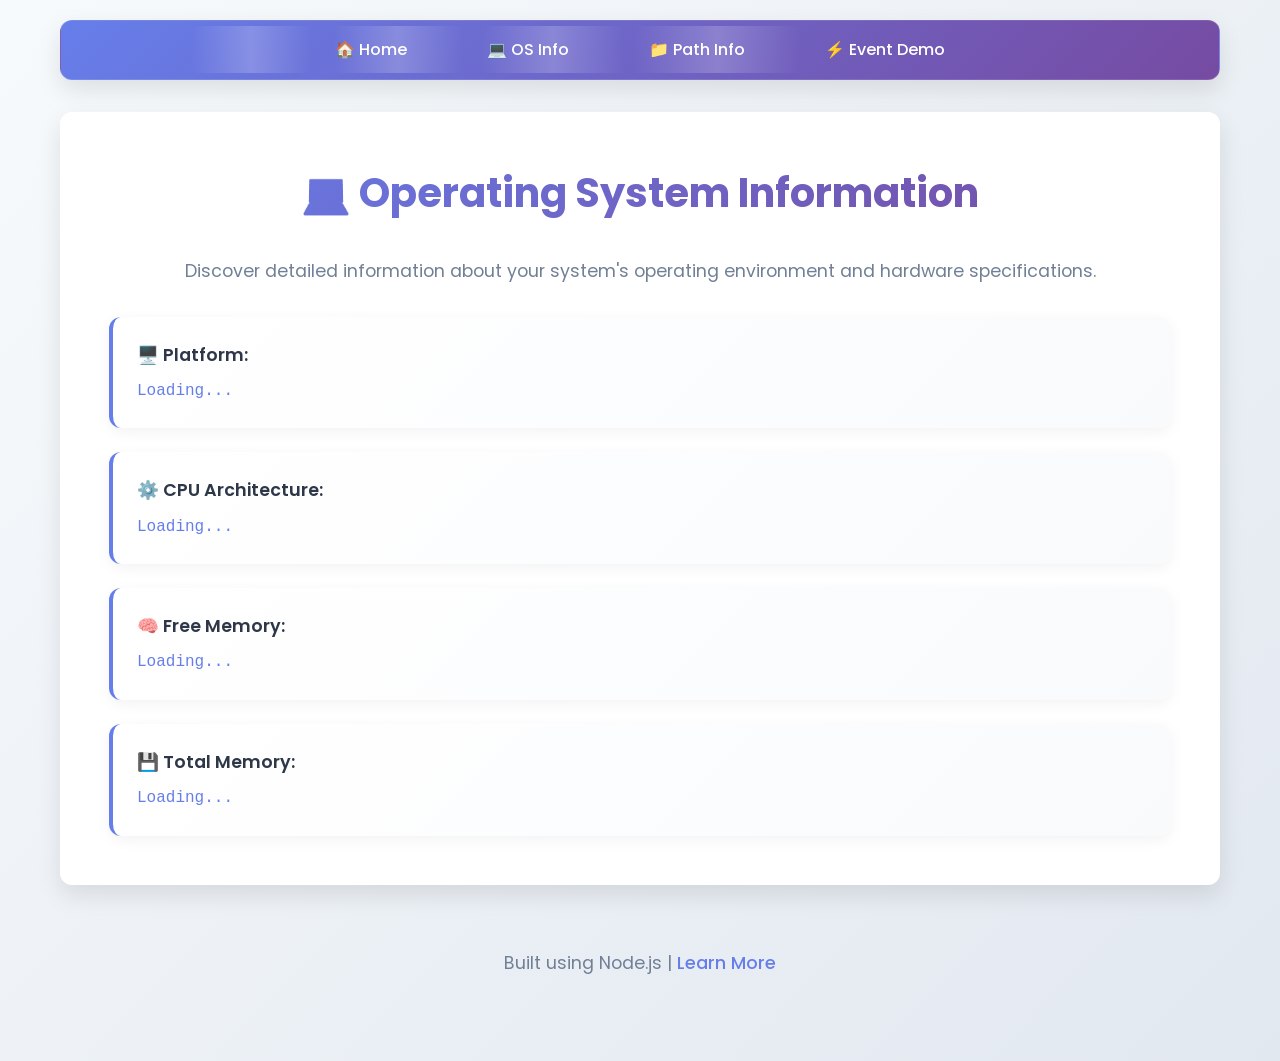
==== public/os.html @ 8d29805d "Initial Commit" ====
<!DOCTYPE html>
<html lang="en">
<head>
    <meta charset="UTF-8">
    <meta name="viewport" content="width=device-width, initial-scale=1.0">
    <title>OS Module Info</title>
    <link rel="stylesheet" href="style.css">
</head>
<body>
    <div class="container">
        <nav>
            <ul>
                <li><a href="/">🏠 Home</a></li>
                <li><a href="/os">💻 OS Info</a></li>
                <li><a href="/path">📁 Path Info</a></li>
                <li><a href="/event">⚡ Event Demo</a></li>
            </ul>
        </nav>
        <main>
            <h1>💻 Operating System Information</h1>
            <p>Discover detailed information about your system's operating environment and hardware specifications.</p>
            <div class="info-container">
                <div class="info-item">
                    <strong>🖥️ Platform:</strong> <span id="platform" class="loading">Loading...</span>
                </div>
                <div class="info-item">
                    <strong>⚙️ CPU Architecture:</strong> <span id="arch" class="loading">Loading...</span>
                </div>
                <div class="info-item">
                    <strong>🧠 Free Memory:</strong> <span id="freemem" class="loading">Loading...</span>
                </div>
                <div class="info-item">
                    <strong>💾 Total Memory:</strong> <span id="totalmem" class="loading">Loading...</span>
                </div>
            </div>
        </main>
        <footer>
            <p>Built using Node.js | <a href="https://nodejs.org" target="_blank">Learn More</a></p>
        </footer>
    </div>
    <script>
        // Data is populated server-side
    </script>
</body>
</html>
---- public/style.css ----
/* Import Google Fonts for better typography */
@import url('https://fonts.googleapis.com/css2?family=Poppins:wght@300;400;500;600;700&display=swap');

:root {
    --primary-color: #667eea;
    --secondary-color: #764ba2;
    --accent-color: #f093fb;
    --dark-color: #2d3748;
    --light-color: #f7fafc;
    --success-color: #48bb78;
    --warning-color: #ed8936;
    --error-color: #f56565;
    --text-color: #2d3748;
    --bg-color: #f7fafc;
    --card-bg: #ffffff;
    --shadow: 0 10px 25px rgba(0, 0, 0, 0.1);
    --border-radius: 12px;
    --transition: all 0.3s cubic-bezier(0.4, 0, 0.2, 1);
}

* {
    margin: 0;
    padding: 0;
    box-sizing: border-box;
}

body {
    font-family: 'Poppins', sans-serif;
    line-height: 1.6;
    color: var(--text-color);
    background: linear-gradient(135deg, var(--bg-color) 0%, #e2e8f0 100%);
    min-height: 100vh;
    overflow-x: hidden;
}

.container {
    max-width: 1200px;
    margin: 0 auto;
    padding: 20px;
}

/* Navigation */
nav {
    background: linear-gradient(135deg, var(--primary-color) 0%, var(--secondary-color) 100%);
    padding: 1rem 2rem;
    border-radius: var(--border-radius);
    margin-bottom: 2rem;
    box-shadow: var(--shadow);
    backdrop-filter: blur(10px);
    border: 1px solid rgba(255, 255, 255, 0.1);
}

nav ul {
    list-style: none;
    display: flex;
    justify-content: center;
    gap: 2rem;
    flex-wrap: wrap;
}

nav a {
    color: white;
    text-decoration: none;
    font-weight: 500;
    padding: 0.75rem 1.5rem;
    border-radius: 25px;
    transition: var(--transition);
    position: relative;
    overflow: hidden;
}

nav a::before {
    content: '';
    position: absolute;
    top: 0;
    left: -100%;
    width: 100%;
    height: 100%;
    background: linear-gradient(90deg, transparent, rgba(255, 255, 255, 0.2), transparent);
    transition: left 0.5s;
}

nav a:hover::before {
    left: 100%;
}

nav a:hover {
    background: rgba(255, 255, 255, 0.1);
    transform: translateY(-2px);
    box-shadow: 0 5px 15px rgba(0, 0, 0, 0.2);
}

/* Main Content */
main {
    background: var(--card-bg);
    padding: 3rem;
    border-radius: var(--border-radius);
    box-shadow: var(--shadow);
    margin-bottom: 2rem;
    backdrop-filter: blur(10px);
    border: 1px solid rgba(255, 255, 255, 0.8);
    animation: fadeInUp 0.6s ease-out;
}

@keyframes fadeInUp {
    from {
        opacity: 0;
        transform: translateY(30px);
    }
    to {
        opacity: 1;
        transform: translateY(0);
    }
}

h1 {
    color: var(--dark-color);
    text-align: center;
    margin-bottom: 2rem;
    font-size: 2.5rem;
    font-weight: 700;
    background: linear-gradient(135deg, var(--primary-color), var(--secondary-color));
    -webkit-background-clip: text;
    -webkit-text-fill-color: transparent;
    background-clip: text;
    animation: slideInFromTop 0.8s ease-out;
}

@keyframes slideInFromTop {
    from {
        opacity: 0;
        transform: translateY(-30px);
    }
    to {
        opacity: 1;
        transform: translateY(0);
    }
}

p {
    text-align: center;
    font-size: 1.1rem;
    color: #718096;
    margin-bottom: 2rem;
}

/* Cards */
.cards {
    display: grid;
    grid-template-columns: repeat(auto-fit, minmax(320px, 1fr));
    gap: 2rem;
    margin-top: 3rem;
}

.card {
    background: linear-gradient(135deg, var(--card-bg) 0%, #f8fafc 100%);
    padding: 2rem;
    border-radius: var(--border-radius);
    border: 1px solid rgba(255, 255, 255, 0.8);
    box-shadow: var(--shadow);
    transition: var(--transition);
    position: relative;
    overflow: hidden;
    cursor: pointer;
}

.card::before {
    content: '';
    position: absolute;
    top: 0;
    left: 0;
    width: 100%;
    height: 4px;
    background: linear-gradient(90deg, var(--primary-color), var(--accent-color));
    transform: scaleX(0);
    transition: transform 0.3s ease;
}

.card:hover::before {
    transform: scaleX(1);
}

.card:hover {
    transform: translateY(-8px) scale(1.02);
    box-shadow: 0 20px 40px rgba(0, 0, 0, 0.15);
}

.card h2 {
    color: var(--dark-color);
    margin-bottom: 1rem;
    font-size: 1.5rem;
    font-weight: 600;
    display: flex;
    align-items: center;
    gap: 0.5rem;
}

.card p {
    text-align: left;
    margin-bottom: 1.5rem;
    color: #718096;
    font-size: 1rem;
}

.btn {
    display: inline-flex;
    align-items: center;
    gap: 0.5rem;
    background: linear-gradient(135deg, var(--primary-color) 0%, var(--secondary-color) 100%);
    color: white;
    padding: 0.875rem 2rem;
    text-decoration: none;
    border-radius: 25px;
    transition: var(--transition);
    border: none;
    cursor: pointer;
    font-size: 1rem;
    font-weight: 500;
    position: relative;
    overflow: hidden;
}

.btn::before {
    content: '';
    position: absolute;
    top: 0;
    left: -100%;
    width: 100%;
    height: 100%;
    background: linear-gradient(90deg, transparent, rgba(255, 255, 255, 0.2), transparent);
    transition: left 0.5s;
}

.btn:hover::before {
    left: 100%;
}

.btn:hover {
    transform: translateY(-2px);
    box-shadow: 0 8px 25px rgba(102, 126, 234, 0.3);
}

/* Info Container */
.info-container {
    display: grid;
    gap: 1.5rem;
    margin-top: 2rem;
}

.info-item {
    background: linear-gradient(135deg, var(--card-bg) 0%, #f8fafc 100%);
    padding: 1.5rem;
    border-radius: var(--border-radius);
    border-left: 4px solid var(--primary-color);
    box-shadow: 0 4px 15px rgba(0, 0, 0, 0.05);
    transition: var(--transition);
    animation: fadeInLeft 0.6s ease-out forwards;
    opacity: 0;
}

.info-item:nth-child(1) { animation-delay: 0.1s; }
.info-item:nth-child(2) { animation-delay: 0.2s; }
.info-item:nth-child(3) { animation-delay: 0.3s; }
.info-item:nth-child(4) { animation-delay: 0.4s; }

@keyframes fadeInLeft {
    from {
        opacity: 0;
        transform: translateX(-30px);
    }
    to {
        opacity: 1;
        transform: translateX(0);
    }
}

.info-item:hover {
    transform: translateX(5px);
    box-shadow: 0 8px 25px rgba(0, 0, 0, 0.1);
}

.info-item strong {
    color: var(--dark-color);
    font-weight: 600;
    display: block;
    margin-bottom: 0.5rem;
    font-size: 1.1rem;
}

.info-item span {
    color: var(--primary-color);
    font-weight: 500;
    font-family: 'Courier New', monospace;
}

/* Event Log */
.event-log {
    margin-top: 2rem;
    padding: 2rem;
    background: linear-gradient(135deg, var(--success-color) 0%, #38a169 100%);
    border-radius: var(--border-radius);
    color: white;
    box-shadow: var(--shadow);
    animation: bounceIn 0.8s ease-out;
}

@keyframes bounceIn {
    0% {
        opacity: 0;
        transform: scale(0.3);
    }
    50% {
        opacity: 1;
        transform: scale(1.05);
    }
    70% {
        transform: scale(0.9);
    }
    100% {
        opacity: 1;
        transform: scale(1);
    }
}

.event-log p {
    text-align: center;
    margin: 0;
    font-size: 1.1rem;
    font-weight: 500;
}

#lastEvent {
    color: #e6fffa;
    font-weight: 700;
    font-size: 1.2rem;
}

/* Footer */
footer {
    text-align: center;
    padding: 2rem;
    color: #718096;
    font-size: 0.9rem;
}

footer a {
    color: var(--primary-color);
    text-decoration: none;
    font-weight: 500;
}

footer a:hover {
    text-decoration: underline;
}

/* Responsive Design */
@media (max-width: 768px) {
    nav ul {
        flex-direction: column;
        gap: 1rem;
    }

    nav a {
        text-align: center;
    }

    main {
        padding: 2rem 1rem;
    }

    h1 {
        font-size: 2rem;
    }

    .cards {
        grid-template-columns: 1fr;
        gap: 1.5rem;
    }

    .card {
        padding: 1.5rem;
    }
}

/* Loading Animation */
@keyframes pulse {
    0%, 100% {
        opacity: 1;
    }
    50% {
        opacity: 0.5;
    }
}

.loading {
    animation: pulse 1.5s infinite;
}
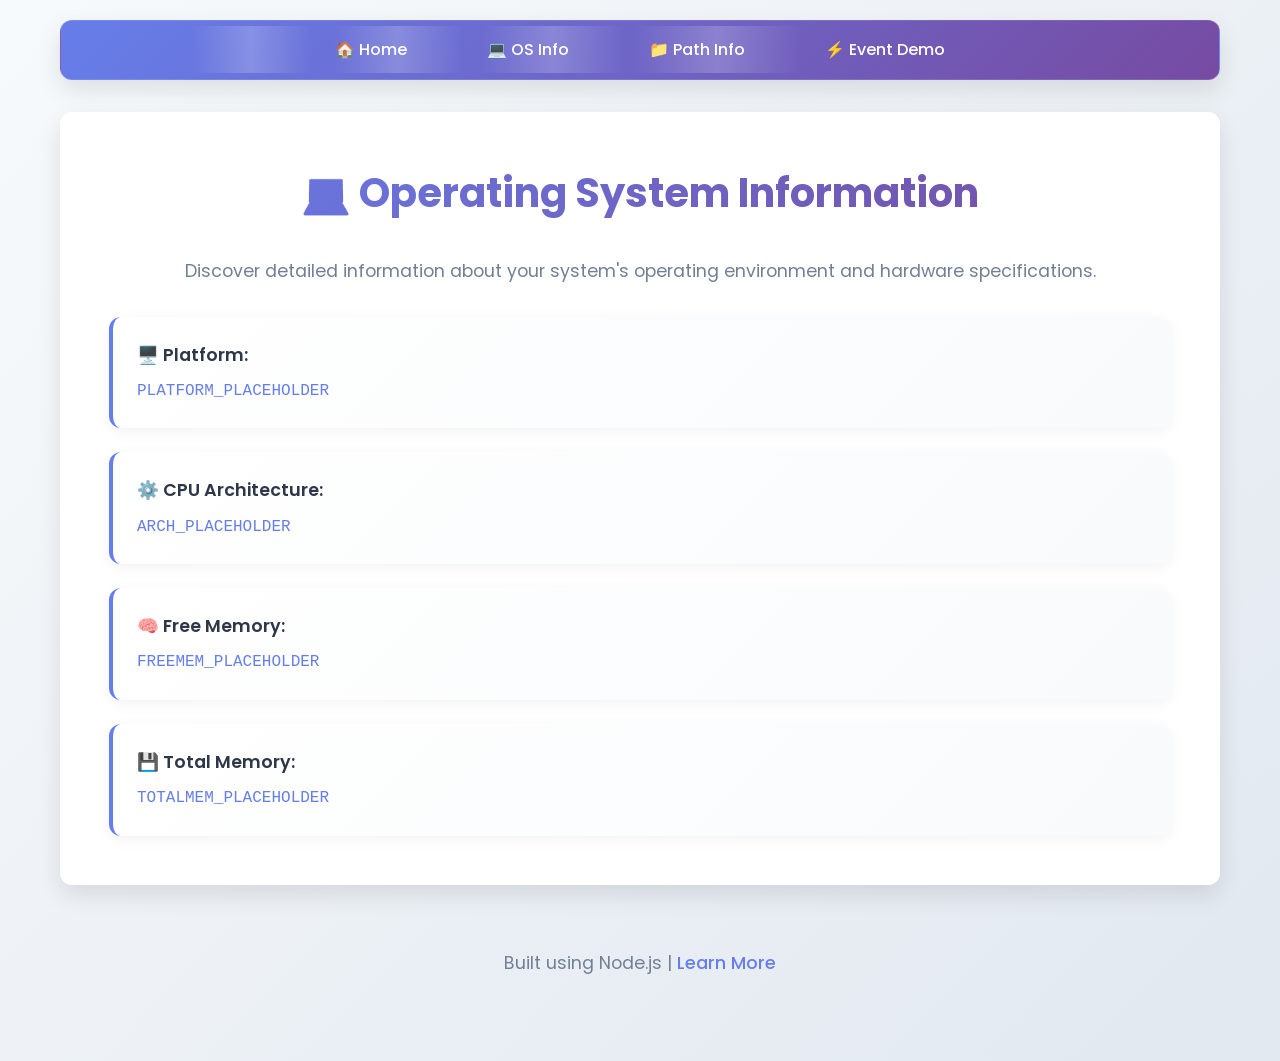
==== commit 07548fa5: "Updated files" ====
--- a/public/os.html
+++ b/public/os.html
@@ -21,16 +21,16 @@
             <p>Discover detailed information about your system's operating environment and hardware specifications.</p>
             <div class="info-container">
                 <div class="info-item">
-                    <strong>🖥️ Platform:</strong> <span id="platform" class="loading">Loading...</span>
+                    <strong>🖥️ Platform:</strong> <span id="platform" class="loading">PLATFORM_PLACEHOLDER</span>
                 </div>
                 <div class="info-item">
-                    <strong>⚙️ CPU Architecture:</strong> <span id="arch" class="loading">Loading...</span>
+                    <strong>⚙️ CPU Architecture:</strong> <span id="arch" class="loading">ARCH_PLACEHOLDER</span>
                 </div>
                 <div class="info-item">
-                    <strong>🧠 Free Memory:</strong> <span id="freemem" class="loading">Loading...</span>
+                    <strong>🧠 Free Memory:</strong> <span id="freemem" class="loading">FREEMEM_PLACEHOLDER</span>
                 </div>
                 <div class="info-item">
-                    <strong>💾 Total Memory:</strong> <span id="totalmem" class="loading">Loading...</span>
+                    <strong>💾 Total Memory:</strong> <span id="totalmem" class="loading">TOTALMEM_PLACEHOLDER</span>
                 </div>
             </div>
         </main>
--- a/public/style.css
+++ b/public/style.css
@@ -84,10 +84,11 @@
     left: 100%;
 }
 
-nav a:hover {
-    background: rgba(255, 255, 255, 0.1);
+nav a:hover, nav a.active {
+    background: rgba(255, 255, 255, 0.2);
     transform: translateY(-2px);
     box-shadow: 0 5px 15px rgba(0, 0, 0, 0.2);
+    border: 1px solid rgba(255, 255, 255, 0.3);
 }
 
 /* Main Content */
